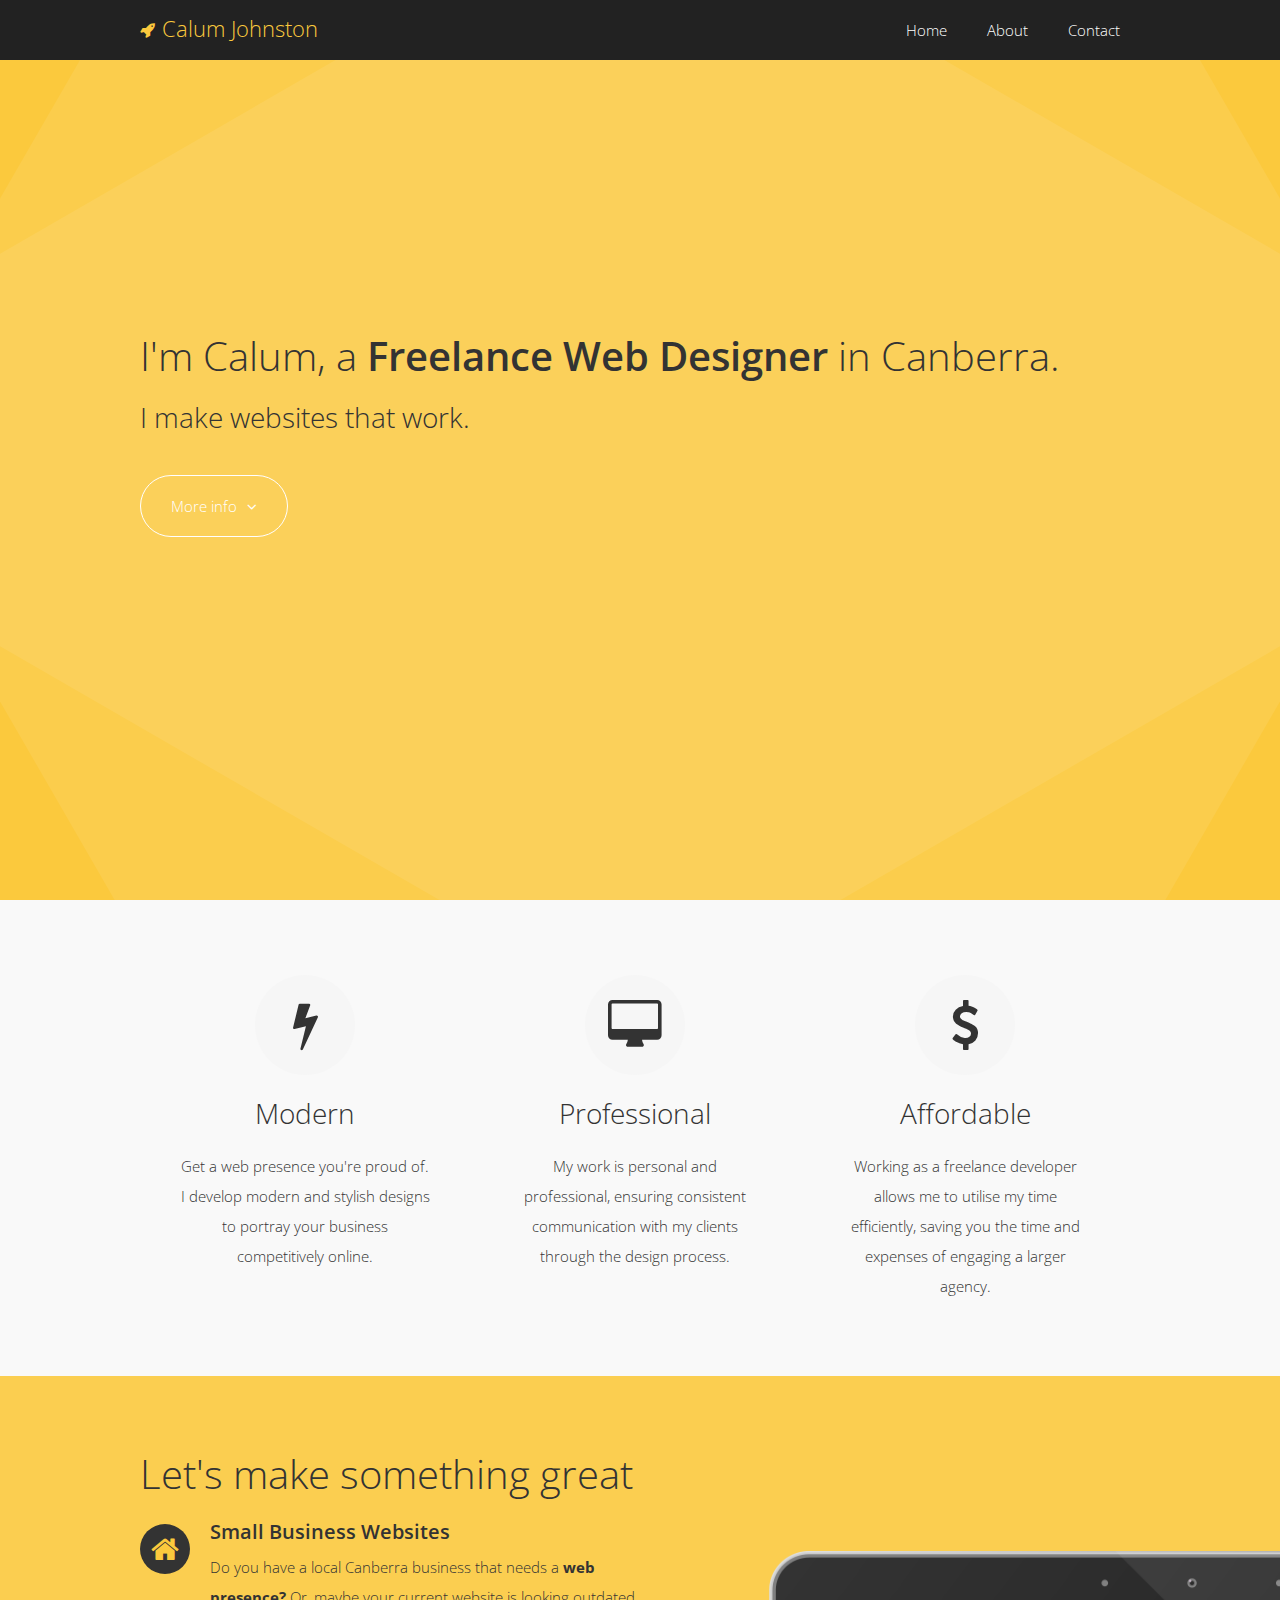
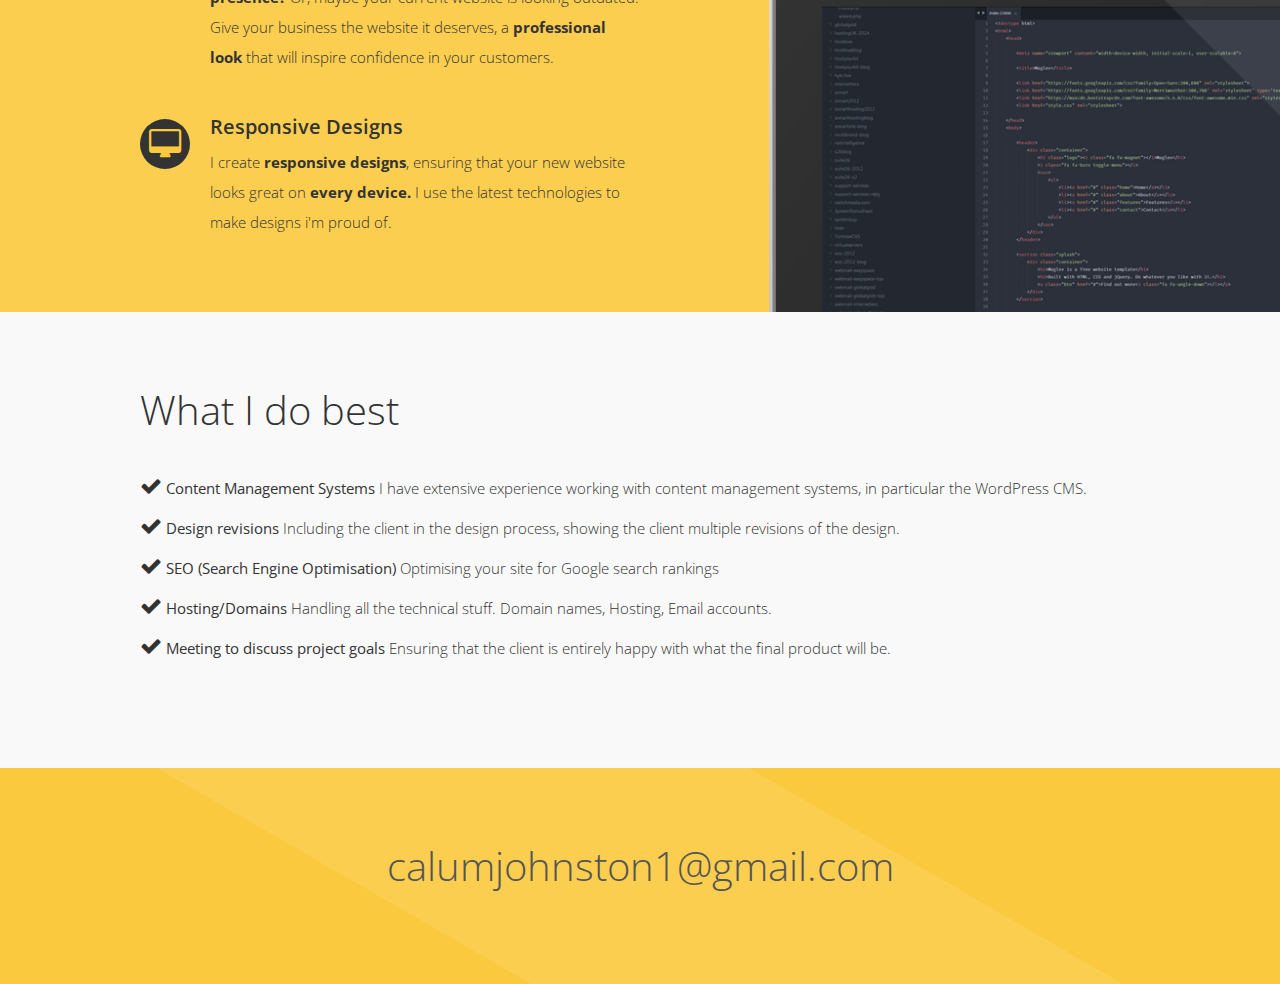
==== index.html @ a1131a32 "calumjohnston.me" ====
<!doctype html>
<html>
    <head>
        <meta name="viewport" content="width=device-width, initial-scale=1">
        <meta charset="utf-8">
        <meta name="description" itemprop="description" content="Canberra based Web Designer. I have experience creating sites that deliver results, whether it be small business or a personal project. Let's make something great." />
        <meta name="keywords" itemprop="keywords" content="Freelance web designer canberra, Freelance web designer canberra, canberra web designer, web design canberra, freelance web design, web designer, web developer" />
        <title>Calum Johnston | Freelance Web Designer in Canberra</title>

        <link href="https://fonts.googleapis.com/css?family=Open+Sans:300,600" rel="stylesheet">
        <link href='https://fonts.googleapis.com/css?family=Merriweather:300,700' rel='stylesheet' type='text/css'>
        <link href="https://maxcdn.bootstrapcdn.com/font-awesome/4.4.0/css/font-awesome.min.css" rel="stylesheet">
        <link href="css/style.css" rel="stylesheet">
        <link rel="stylesheet" type="text/css" href="css/default.css" />
        <link rel="stylesheet" type="text/css" href="css/component.css" />
        <script src="js/modernizr.custom.js"></script>
    </head>
    <body>

        <header>
            <div class="container">
                <a class="logo-link"  data-scrollto="splash" href="#"><h1 class="logo"><i class="fa fa-rocket"></i>Calum Johnston</h1></a>
                <i class="fa fa-bars toggle-menu"></i>
                <nav>
                    <ul>
                        <li><a href="#" data-scrollto="splash">Home</a></li>
                        <li><a href="#" data-scrollto="overview">About</a></li>
                        <li><a href="#" data-scrollto="contact">Contact</a></li>
                    </ul>
                </nav>
            </div>
        </header>

        <section class="splash">
            <div class="container">
                <h1>I'm Calum, a <span class="title-bold">Freelance Web Designer</span> in Canberra.</h1>
                <h2>I make websites that work.</h2>
                <a class="btn" href="#" data-scrollto="overview">More info<i class="fa fa-angle-down"></i></a>
            </div>
        </section>

<!-- 
        Start portfolio
        <section class="recent-projects">
            <div class="container">
              <h1>Recent Projects</h1>
              <ul id="og-grid" class="og-grid">
                <li>
                  <a class="expand-link" href="http://hughgordon.com.au" data-largesrc="images/1.png" data-title='<a class="title-link"href="http://www.hughgordon.com.au" alt="Hugh Gordon Architect">hugh gordon architect</a>' data-description="A fully fledged client management system for Canberra based architect Hugh Gordon Architect.">
                    <img src="images/thumbs/1.png" alt="img01"/>
                  </a>
                </li>
                <li>
                  <a class="expand-link" href="http://wordcorrupt.me" data-largesrc="images/2.png" data-title='<a class="title-link"href="http://wordcorrupt.me" alt="Word Corrupt">wordcorrupt.me</a>' data-description="Word Corrupt is a simple web app I made over a weekend. It takes any uploaded Microsoft Word file and corrupts the file. 130,000 hits in the first 24 hours of launch.">
                    <img src="images/thumbs/2.png" alt="img02"/>
                  </a>
                </li>
                <li>
                  <a class="expand-link" href="" data-largesrc="images/3.png" data-title="Cafe Blog" data-description="An example of a website for a local cafe, built on the WordPress CMS. This allows for easy updating of the site's content.">
                    <img src="images/thumbs/3.png" alt="img03"/>
                  </a>
                </li>
              </ul>
            </div>
        </section> -->

        <section class="overview">
            <div class="container">
                <div>
                    <i class="fa fa-bolt"></i>
                    <h2>Modern</h2>
                    <p>Get a web presence you're proud of. I develop modern and stylish designs to portray your business competitively online.</p>
                </div>
                 <div>
                    <i class="fa fa-desktop"></i>
                    <h2>Professional</h2>
                    <p>My work is personal and professional, ensuring consistent communication with my clients through the design process.</p>
                </div>
                <div>
                    <i class="fa fa-usd"></i>
                    <h2>Affordable</h2>
                    <p>Working as a freelance developer allows me to utilise my time efficiently, saving you the time and expenses of engaging a larger agency.</p>
                </div>
               
            </div>
        </section>
        <!-- ABOUT -->
        <section class="about greybg">
            <div class="container">
              <img id="laptop" src="images/macbook-pro.png" alt="Laptop">
                <div>
                    <h1>Let's make something great</h1>
                    <ul>
                        <li>
                            <i class="fa fa-home"></i>
                            <h3>Small Business Websites</h3>
                            <p>Do you have a local Canberra business that needs a <span class="bold-text">web presence?</span> Or, maybe your current website is looking outdated.
                            Give your business the website it deserves, a <span class="bold-text">professional look</span> that will inspire confidence in your customers.</p>
                        </li>
                        <li>
                            <i class="fa fa-desktop"></i>
                            <h3>Responsive Designs</h3>
                            <p>I create <span class="bold-text">responsive designs</span>, ensuring that your new website looks great on <span class="bold-text">every device.</span> I use the latest technologies to make designs i'm proud of.</p>
                        </li>

                    </ul>
                </div>
            </div>
        </section>

        <!-- THE TITILLATING COPY -->
        <section class="components">
          <div class="container">
            <h1>What I do best</h1>
            <p>
            <ul class="package">
              <li class="component"></i><i class="fa fa-check checkmark"></i> <b>Content Management Systems</b> I have extensive experience working with content management systems, in particular the WordPress CMS.</li>
              <li class="component"></i><i class="fa fa-check checkmark"></i> <b>Design revisions</b> Including the client in the design process, showing the client multiple revisions of the design.</li>
              <li class="component"></i><i class="fa fa-check checkmark"></i> <b>SEO (Search Engine Optimisation)</b> Optimising your site for Google search rankings</li>
              <li class="component"></i><i class="fa fa-check checkmark"></i> <b>Hosting/Domains</b> Handling all the technical stuff. Domain names, Hosting, Email accounts.</li>
              <li class="component"></i><i class="fa fa-check checkmark"></i> <b>Meeting to discuss project goals</b> Ensuring that the client is entirely happy with what the final product will be.</li>
            </ul>
            </p>
          </div>
        </section>

        <!-- THE CONTACT  -->
        <a href="mailto:calumjohnston1@gmail.com">
          <section class="contact">
              <div class="container">
                  <h1>calumjohnston1@gmail.com</h1>
              </div>
          </section>
        </a>


        <script src="http://code.jquery.com/jquery-1.11.3.min.js"></script>
        <script src="js/grid.js"></script>
        <script src="js/script.js"></script>
    		<script>
    			$(function() {
    				Grid.init();
    			});
    		</script>


    </body>
</html>
---- css/style.css ----
/* Animations */

@keyframes pulse {
  0%   { transform: scale(1); }
  50% { transform: scale(0.8); }
  100% { transform: scale(1); }
}

@keyframes spin {
  0%   { transform: rotate(30deg); }
  100% { transform: rotate(210deg); }
}
@keyframes spin2 {
  0%   { transform: rotate(150deg); }
  100% { transform: rotate(330deg); }
}

/* End Animations */

/* Resets, Clears & Defaults */

*, *:after, *:before {
    box-sizing: border-box;
}

body, input, textarea{
    padding: 0; margin: 0;
    font-family: 'Open Sans', sans-serif;
    font-size: 16px;
    line-height: 30px;
    color: #555;
    font-weight: 300;
}
input:focus, textarea:focus{
    outline: 0;
}

.bold-text{
  font-weight: bold;
}
h1, h2, h3, p{
    margin: 0 0 20px 0;
    position: relative;
    z-index: 6;
}

h1{
    font-size: 40px;
    line-height: 46px;
    font-weight: 300;
}
h2{
    font-size: 28px;
    line-height: 36px;
    font-weight: 300;
}
h3{
    font-size: 20px;
    font-weight: 600;
}

a{
    color: #999;
    text-decoration: none;
}


img{
    max-width: 100%;
}

::selection {
  background: #eee; /* WebKit/Blink Browsers */
}
::-moz-selection {
  background: #eee; /* Gecko Browsers */
}

/* End Resets, Clears & Defaults */

.container{
    width: 100%;
    max-width: 1000px;
    margin: 0 auto;
}
.container:after{
    content: "";
    display: block;
    clear: both;
}
section{
    padding: 75px 20px;
}

.btn{
    display: inline-block;
    padding: 15px 30px;
    border-radius: 50px;
    color: #fff;
    border: 1px solid #fff;
    transition: 200ms;
    background: transparent;
    cursor: pointer;
}
.btn:hover{
    text-decoration: none;
    background: rgba(255,255,255,0.1);
}
.btn.yellow{
    color: #fbc93d;
    border: 1px sod #fbc93d;
}
.btn.smaller{
    padding: 10px 25px;
}
.btn .fa{
    margin-left: 10px;
}

header{
    background: #222;
    padding: 0 20px;
    position: fixed;
    top: 0; left: 0;
    width: 100%;
    z-index: 200;
}
header .logo{
    float: left;
    font-family: 'Open Sans', sans-serif;
    padding: 13px 0;
    color: #fbc93d;
    font-weight: 300;
    font-size: 22px;
    line-height: 30px;
    margin: 0;
}
header .logo .fa{
    font-size: 16px;
    position: relative;
    top: -1px;
    margin-right: 7px;
}
header nav{
    float: right;
}
header nav ul{
    padding: 0;
    margin: 0;
}
header nav ul li{
    display: inline-block;
    float: left;
}
header nav ul li a{
    display: inline-block;
    padding: 15px 20px;
    color: #fff;
    transition: 200ms;
}
header nav ul li a:hover, header nav ul li a.active{
    text-decoration: none;
    background: rgba(255,255,255,0.1);
}
header .toggle-menu{
    display: none;
}

.splash{
    background: #fbc93d;
    height: 100vh;
    overflow: hidden;
    position: relative;
}
.splash:after{
    content: "";
    display: block;
    position: absolute;
    top: -40px; right: -40px; bottom: -40px; left: -40px;
    background: rgba(255,255,255,0.08);
    transform: rotate(30deg);
    animation: spin 60s infinite linear;
}
.splash:before{
    content: "";
    display: block;
    position: absolute;
    top: -40px; right: -40px; bottom: -40px; left: -40px;
    background: rgba(255,255,255,0.08);
    transform: rotate(150deg);
    animation: spin2 50s infinite linear;
}
.splash .container{
    position: relative;
    top: 48%;
    transform: translateY(-50%);
    z-index: 5;
}
.splash .container h1 .title-bold{
  font-weight:600;
}
.splash h2{
    margin-bottom: 40px;
}

.overview{
    text-align: center;
}
.overview > div > div{
    float: left;
    width: 33%;
    padding: 0 40px 0 40px;
}
.overview .fa{
    display: inline-block;
    font-size: 50px;
    width: 100px;
    height: 100px;
    border-radius: 50px;
    background: #f6f6f6;
    margin-bottom: 20px;
    padding-top: 25px;
}
.overview p{
    margin-bottom: 0;
}
.recent-projects{
    text-align: center;
}
.recent-projects > div > div{
    float: left;
    width: 33%;
    padding: 0 40px 0 40px;
}
.recent-projects .fa{
    display: inline-block;
    font-size: 50px;
    width: 100px;
    height: 100px;
    border-radius: 50px;
    background: #f6f6f6;
    margin-bottom: 20px;
    padding-top: 25px;
}
.recent-projects p{
    margin-bottom: 0;
}

.greybg{
    background: #fbc93d;
}

.about{
    background: #FBCE50;
    position: relative;
    overflow: hidden;

}
.about img{
    position: absolute;
    top: 100px;
    left: 55%;
}
.about:nth-of-type(even) img{
    right: auto;
    left: 55%;
}
.about > div > div{
    width: 50%;
    float: left;
}
.about > div > div > p{
    margin-bottom: 40px;
}
.about:nth-of-type(odd) > div > div{
    float: left;
}
.about ul{
    margin: 0;
    padding: 0;
}
.about ul li{
    display: block;
    margin-bottom: 20px;
    padding-bottom: 20px;
}
.about ul li:last-child{
    margin-bottom: 0;
    padding-bottom: 0;
    border-bottom: 0;
}
.about ul li h3{
    margin: 0 0 5px 0;
}
.about ul li p:last-child{
    margin: 0;
}
.about ul li .fa{
    float: left;
    font-size: 30px;
    background: #333;
    color: #fbc93d;
    width: 50px;
    height: 50px;
    display: inline-block;
    text-align: center;
    padding-top: 10px;
    border-radius: 25px;
    margin-right: 20px;
    margin-top: 7px;
}
.checkmark{
  color:#333!important;
  font-size:22px!important;
  background:none!important;
}
.about ul li p{
    overflow: hidden;
}
section.components{
display:flex!important;
justify-content: flex-end!important;
}
section.components h1{
  margin-bottom:40px;
}
section.components li{
  list-style:none;
  padding-bottom:10px;
}

.contact{
    background: #fbc93d;
    position: relative;
    overflow: hidden;
    text-align: center;
}
.contact:after{
    content: "";
    display: block;
    position: absolute;
    top: -40px; right: -40px; bottom: -40px; left: -40px;
    background: rgba(255,255,255,0.1);
    transform: rotate(30deg);
}
.contact .input{
    width: 47%;
    float: left;
}
.contact .input:nth-of-type(odd){
    margin-right: 6%;
}
.contact .message{
    display: block;
    clear: both;
    float: none;
    padding-top: 10px;
}
.contact .input input{
    display: block;
    width: 100%;
    background: rgba(255,255,255,0.3);
    border: 0;
    padding: 10px 15px;
}
.contact .message textarea{
    display: block;
    width: 100%;
    height: 200px;
    background: rgba(255,255,255,0.3);
    border: 0;
    padding: 10px 15px;
    resize: vertical;
}
.contact label{
    position: relative;
    z-index: 10;
}
.contact label span{
    display: block;
    text-align: left;
    font-size: 14px;
}
.contact label span .fa{
    margin-right: 7px;
}
.contact .submit{
    display: block;
    text-align: center;
    padding-top: 40px;
}
.contact h2{
    margin-bottom: 40px;
}
section.contact:hover{
  background-color:#E2B024;
}

footer{
    background: #222;
    color: #ccc;
    padding: 0 20px;
}
footer .copyright{
    float: left;
    padding: 15px 0;
}
footer .copyright p{
    margin: 0;
}
footer .copyright a{
    color: #fff;
}
footer .social{
    float: right;
    padding: 15px 0;
}
footer .social a{
    margin-left: 10px;
    font-size: 20px;
    color: #ccc;
}
footer .social a:hover{
    color: #fff;
}

@media (max-width: 800px){
    section{
        padding: 80px 10px;
    }
    header, footer{
        padding: 0 10px;
    }
    .splash{
        height: auto;
        padding: 150px 10px 80px 10px;
        text-align: center;
    }
    .splash .container{
        position: relative;
        top: 0;
        transform: none;
    }
    .recent-projects > div > div{
        padding: 0 20px;
    }
    .about img{
        right: 65%;
    }
    .about:nth-of-type(even) img{
        left: 65%;
    }
    .about > div > div{
        width: 60%;
    }
    .overview > div > div{
        padding: 0 20px;
    }
    header nav ul li a{
        padding: 15px;
    }
    .pricing > div > div{
        width: 100% !important;
        float: none;
        margin: 0 0 20px 0 !important;
        box-shadow: none !important;
    }
    .pricing > div > div h3{
        background: #555 !important;
        color: #fff !important;
    }
    .pricing h2{
        margin-bottom: 40px;
    }
}

@media (max-width: 600px){
    section{
        padding: 40px 10px;
    }
    .splash{
        padding: 100px 10px 40px 10px;
    }
    .recent-projects > div > div{
        float: none;
        width: 100%;
        margin-bottom: 40px;
        padding: 0;
    }
    .recent-projects > div > div:last-child{
        margin-bottom: 0;
    }
    .recent-projects p{
        overflow: hidden;
    }
    .about img{
        display: none;
    }
    .about > div > div{
        width: 100%;
        float: none;
    }
    .overview > div > div{
        float: none;
        width: 100%;
        margin-bottom: 40px;
        padding: 0;
    }
    .overview > div > div:last-child{
        margin-bottom: 0;
    }
    .overview p{
        overflow: hidden;
    }
    header nav{
        float: none;
        position: fixed;
        top: 56px;
        left: -300px;
        bottom: 0;
        width: 100%;
        max-width: 300px;
        background: #333;
        transition: 200ms;
    }
    header nav.visible{
        left: 0px;
    }
    header nav ul li{
        display: block;
        float: none;
        width: 100%;
    }
    header nav ul li a{
        display: block;
        width: 100%;
        border-bottom: 1px solid rgba(255,255,255,0.1);
    }
    header .toggle-menu{
        display: block;
        color: #fff;
        position: absolute;
        right: 10px;
        top: 13px;
        font-size: 28px;
    }
    footer{
        text-align: center;
    }
    footer .copyright, footer .social{
        float: none;
    }
    footer .social{
        padding-top: 0;
    }

    .contact .input{
        display: block;
        width: 100%;
        float: none;
    }
    .contact .input:nth-of-type(odd){
        margin-right: 0;
    }
    .contact label{
        padding-top: 10px;
    }
    .contact label:first-of-type{
        padding-top: 0;
    }
    .contact h1{
      font-size:18px;
    }
}
---- css/default.css ----
/* General Demo Style */
html { height: 100%; }

*,
*:after,
*:before {
	-webkit-box-sizing: border-box;
	-moz-box-sizing: border-box;
	box-sizing: border-box;
	padding: 0;
	margin: 0;
}

/* Clearfix hack by Nicolas Gallagher: http://nicolasgallagher.com/micro-clearfix-hack/ */
.clearfix:before,
.clearfix:after {
    content: " ";
    display: table;
}

.clearfix:after {
    clear: both;
}

.clearfix {
    *zoom: 1;
}

body {
    background: #f9f9f9;
    font-weight: 300;
    font-size: 15px;
    color: #333;
    overflow: scroll;
    overflow-x: hidden;
}

a {
	color: #555;
	text-decoration: none;
}

.container {
	width: 100%;
	position: relative;
}

.container > header {
	width: 90%;
	max-width: 1240px;
	margin: 0 auto;
	position: relative;
	padding: 0 30px 50px 30px;
}

.container > header {
	padding: 60px 30px 50px;
	text-align: center;
}

.container > header h1 {
	font-size: 34px;
	line-height: 38px;
	margin: 0 auto;
	font-weight: 700;
	color: #333;
}

.container > header h1 span {
	display: block;
	font-size: 20px;
	font-weight: 300;
}

.main > p {
	text-align: center;
	padding: 50px 20px;
}

/* Header Style */
.codrops-top {
	line-height: 24px;
	font-size: 11px;
	background: #fff;
	background: rgba(255, 255, 255, 0.5);
	text-transform: uppercase;
	z-index: 9999;
	position: relative;
	box-shadow: 1px 0px 2px rgba(0,0,0,0.2);
}

.codrops-top a {
	padding: 0px 10px;
	letter-spacing: 1px;
	color: #333;
	display: inline-block;
}

.codrops-top a:hover {
	background: rgba(255,255,255,0.8);
	color: #000;
}

.codrops-top span.right {
	float: right;
}

.codrops-top span.right a {
	float: left;
	display: block;
}
---- css/component.css ----
.og-grid {
	list-style: none;
	padding: 20px 0;
	margin: 0 auto;
	text-align: center;
	width: 100%;
	max-height: 650px;
}
.og-grid img{
	-webkit-filter: grayscale(100%);
	filter: grayscale(100%);
	transition: all 100ms;
}
.og-grid img:hover{
	-webkit-filter: grayscale(0%);
	filter: grayscale(0%);
}
.og-expander img, .og-expanded img{
	-webkit-filter: grayscale(0%);
	filter: grayscale(0%);
}

.og-grid li {
	display: inline-block;
	margin: 10px 5px 0 5px;
	vertical-align: top;
	height: 250px;
}

.og-grid li > a,
.og-grid li > a img {
	border: none;
	outline: none;
	display: block;
	position: relative;
}

.og-grid li.og-expanded > a::after {
	top: auto;
	border: solid transparent;
	content: " ";
	height: 0;
	width: 0;
	position: absolute;
	pointer-events: none;
	border-bottom-color: #F9F9F9;
	border-width: 15px;
	left: 50%;
	margin: -20px 0 0 -15px;
}

.og-expander {
	position: absolute;
	background: #F9F9F9;
	top: auto;
	left: 0;
	width: 100%;
	margin-top: 10px;
	text-align: left;
	max-height: 400px;
	overflow: hidden;
}

.og-expander-inner {
	padding: 50px 30px;
	max-height: 400px;
}

.og-close {
	position: absolute;
	width: 40px;
	height: 40px;
	top: 20px;
	right: 20px;
	cursor: pointer;
}

.og-close::before,
.og-close::after {
	content: '';
	position: absolute;
	width: 100%;
	top: 50%;
	height: 1px;
	background: #888;
	-webkit-transform: rotate(45deg);
	-moz-transform: rotate(45deg);
	transform: rotate(45deg);
}

.og-close::after {
	-webkit-transform: rotate(-45deg);
	-moz-transform: rotate(-45deg);
	transform: rotate(-45deg);
}

.og-close:hover::before,
.og-close:hover::after {
	background: #333;
}

.og-fullimg,
.og-details {
	width: 50%;
	float: left;
	height: 100%;
	overflow: hidden;
	position: relative;
}

.og-details {
	padding: 0 40px 0 20px;
}

.og-fullimg {
	text-align: center;
}

.og-fullimg img {
	display: inline-block;
	max-height: 100%;
	max-width: 100%;
}

.og-details h3 {
	font-weight: 300;
	font-size: 42px;
	padding: 40px 0 10px;
	margin-bottom: 10px;
	line-height: 1.1em;

}

.og-details p {
	font-weight: 400;
	font-size: 16px;
	line-height: 22px;
	color: #999;
}

.og-details a.expand-link {
	font-weight: 700;
	font-size: 16px;
	color: #333;
	text-transform: uppercase;
	letter-spacing: 2px;
	padding: 10px 20px;
	border: 3px solid #333;
	display: inline-block;
	margin: 30px 0 0;
	outline: none;
}

.og-details a.expand-link::before {
	content: '\2192';
	display: inline-block;
	margin-right: 10px;
}

.og-details a.expand-link:hover {
	border-color: #999;
	color: #999;
}

.og-loading {
	width: 20px;
	height: 20px;
	border-radius: 50%;
	background: #ddd;
	box-shadow: 0 0 1px #ccc, 15px 30px 1px #ccc, -15px 30px 1px #ccc;
	position: absolute;
	top: 50%;
	left: 50%;
	margin: -25px 0 0 -25px;
	-webkit-animation: loader 0.5s infinite ease-in-out both;
	-moz-animation: loader 0.5s infinite ease-in-out both;
	animation: loader 0.5s infinite ease-in-out both;
}

@-webkit-keyframes loader {
	0% { background: #ddd; }
	33% { background: #ccc; box-shadow: 0 0 1px #ccc, 15px 30px 1px #ccc, -15px 30px 1px #ddd; }
	66% { background: #ccc; box-shadow: 0 0 1px #ccc, 15px 30px 1px #ddd, -15px 30px 1px #ccc; }
}

@-moz-keyframes loader {
	0% { background: #ddd; }
	33% { background: #ccc; box-shadow: 0 0 1px #ccc, 15px 30px 1px #ccc, -15px 30px 1px #ddd; }
	66% { background: #ccc; box-shadow: 0 0 1px #ccc, 15px 30px 1px #ddd, -15px 30px 1px #ccc; }
}

@keyframes loader {
	0% { background: #ddd; }
	33% { background: #ccc; box-shadow: 0 0 1px #ccc, 15px 30px 1px #ccc, -15px 30px 1px #ddd; }
	66% { background: #ccc; box-shadow: 0 0 1px #ccc, 15px 30px 1px #ddd, -15px 30px 1px #ccc; }
}
@media screen and (max-width: 1000px){
	.og-grid{max-height:600px;}
	.og-grid a, .og-grid li, .og-grid img{max-width:240px!important;}

}
@media screen and (max-width: 830px) {
	.og-expander h3 { font-size: 32px; }
	.og-expander p { font-size: 13px; }
	.og-expander a { font-size: 12px; }
	.og-grid{max-height:450px;}
	.og-grid a, .og-grid li,.og-grid img{max-width:200px!important;}
	.overview{
		padding-bottom:20px;
	}
	.feature{
		padding-top:20px;
	}
}

@media screen and (max-width: 650px) {

	.og-fullimg { display: none; }
	.og-details { float: none; width: 100%; }

}
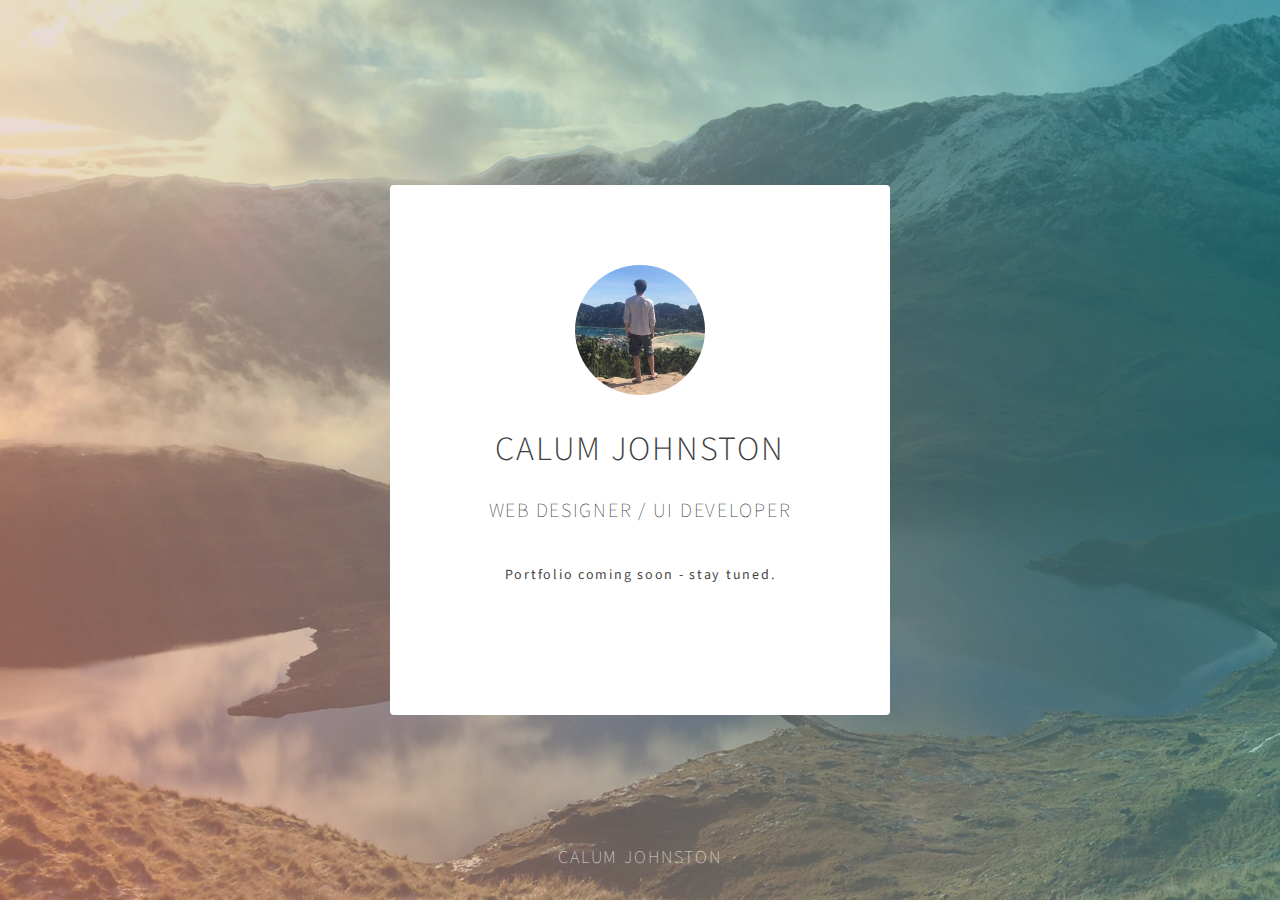
==== commit 189680fb: "New portfolio" ====
--- a/index.html
+++ b/index.html
@@ -1,148 +1,27 @@
-<!doctype html>
-<html>
+<!DOCTYPE html>
+<html lang="en">
     <head>
-        <meta name="viewport" content="width=device-width, initial-scale=1">
-        <meta charset="utf-8">
-        <meta name="description" itemprop="description" content="Canberra based Web Designer. I have experience creating sites that deliver results, whether it be small business or a personal project. Let's make something great." />
-        <meta name="keywords" itemprop="keywords" content="Freelance web designer canberra, Freelance web designer canberra, canberra web designer, web design canberra, freelance web design, web designer, web developer" />
-        <title>Calum Johnston | Freelance Web Designer in Canberra</title>
-
-        <link href="https://fonts.googleapis.com/css?family=Open+Sans:300,600" rel="stylesheet">
-        <link href='https://fonts.googleapis.com/css?family=Merriweather:300,700' rel='stylesheet' type='text/css'>
-        <link href="https://maxcdn.bootstrapcdn.com/font-awesome/4.4.0/css/font-awesome.min.css" rel="stylesheet">
-        <link href="css/style.css" rel="stylesheet">
-        <link rel="stylesheet" type="text/css" href="css/default.css" />
-        <link rel="stylesheet" type="text/css" href="css/component.css" />
-        <script src="js/modernizr.custom.js"></script>
+        <title>Calum Johnston | Web Designer</title>
+        <meta charset="UTF-8">
+        <link href="https://fonts.googleapis.com/css?family=Source+Sans+Pro:200,400" rel="stylesheet">
+        <link href="style.css" rel="stylesheet">
     </head>
     <body>
-
-        <header>
-            <div class="container">
-                <a class="logo-link"  data-scrollto="splash" href="#"><h1 class="logo"><i class="fa fa-rocket"></i>Calum Johnston</h1></a>
-                <i class="fa fa-bars toggle-menu"></i>
-                <nav>
-                    <ul>
-                        <li><a href="#" data-scrollto="splash">Home</a></li>
-                        <li><a href="#" data-scrollto="overview">About</a></li>
-                        <li><a href="#" data-scrollto="contact">Contact</a></li>
-                    </ul>
-                </nav>
-            </div>
-        </header>
-
-        <section class="splash">
-            <div class="container">
-                <h1>I'm Calum, a <span class="title-bold">Freelance Web Designer</span> in Canberra.</h1>
-                <h2>I make websites that work.</h2>
-                <a class="btn" href="#" data-scrollto="overview">More info<i class="fa fa-angle-down"></i></a>
-            </div>
-        </section>
-
-<!-- 
-        Start portfolio
-        <section class="recent-projects">
-            <div class="container">
-              <h1>Recent Projects</h1>
-              <ul id="og-grid" class="og-grid">
-                <li>
-                  <a class="expand-link" href="http://hughgordon.com.au" data-largesrc="images/1.png" data-title='<a class="title-link"href="http://www.hughgordon.com.au" alt="Hugh Gordon Architect">hugh gordon architect</a>' data-description="A fully fledged client management system for Canberra based architect Hugh Gordon Architect.">
-                    <img src="images/thumbs/1.png" alt="img01"/>
-                  </a>
-                </li>
-                <li>
-                  <a class="expand-link" href="http://wordcorrupt.me" data-largesrc="images/2.png" data-title='<a class="title-link"href="http://wordcorrupt.me" alt="Word Corrupt">wordcorrupt.me</a>' data-description="Word Corrupt is a simple web app I made over a weekend. It takes any uploaded Microsoft Word file and corrupts the file. 130,000 hits in the first 24 hours of launch.">
-                    <img src="images/thumbs/2.png" alt="img02"/>
-                  </a>
-                </li>
-                <li>
-                  <a class="expand-link" href="" data-largesrc="images/3.png" data-title="Cafe Blog" data-description="An example of a website for a local cafe, built on the WordPress CMS. This allows for easy updating of the site's content.">
-                    <img src="images/thumbs/3.png" alt="img03"/>
-                  </a>
-                </li>
-              </ul>
-            </div>
-        </section> -->
-
-        <section class="overview">
-            <div class="container">
-                <div>
-                    <i class="fa fa-bolt"></i>
-                    <h2>Modern</h2>
-                    <p>Get a web presence you're proud of. I develop modern and stylish designs to portray your business competitively online.</p>
+        <div id="wrapper">
+            <section id="main">
+                <span class="top">
+                    <img src="viewpoint.jpg"/>
+                </span>
+                <div id="content">
+                    <h1>CALUM JOHNSTON</h1>
+                    <h3>WEB DESIGNER / UI DEVELOPER</h3>
+                    <h3 class="soon">Portfolio coming soon - stay tuned.</h3>
                 </div>
-                 <div>
-                    <i class="fa fa-desktop"></i>
-                    <h2>Professional</h2>
-                    <p>My work is personal and professional, ensuring consistent communication with my clients through the design process.</p>
-                </div>
-                <div>
-                    <i class="fa fa-usd"></i>
-                    <h2>Affordable</h2>
-                    <p>Working as a freelance developer allows me to utilise my time efficiently, saving you the time and expenses of engaging a larger agency.</p>
-                </div>
-               
-            </div>
-        </section>
-        <!-- ABOUT -->
-        <section class="about greybg">
-            <div class="container">
-              <img id="laptop" src="images/macbook-pro.png" alt="Laptop">
-                <div>
-                    <h1>Let's make something great</h1>
-                    <ul>
-                        <li>
-                            <i class="fa fa-home"></i>
-                            <h3>Small Business Websites</h3>
-                            <p>Do you have a local Canberra business that needs a <span class="bold-text">web presence?</span> Or, maybe your current website is looking outdated.
-                            Give your business the website it deserves, a <span class="bold-text">professional look</span> that will inspire confidence in your customers.</p>
-                        </li>
-                        <li>
-                            <i class="fa fa-desktop"></i>
-                            <h3>Responsive Designs</h3>
-                            <p>I create <span class="bold-text">responsive designs</span>, ensuring that your new website looks great on <span class="bold-text">every device.</span> I use the latest technologies to make designs i'm proud of.</p>
-                        </li>
-
-                    </ul>
-                </div>
-            </div>
-        </section>
-
-        <!-- THE TITILLATING COPY -->
-        <section class="components">
-          <div class="container">
-            <h1>What I do best</h1>
-            <p>
-            <ul class="package">
-              <li class="component"></i><i class="fa fa-check checkmark"></i> <b>Content Management Systems</b> I have extensive experience working with content management systems, in particular the WordPress CMS.</li>
-              <li class="component"></i><i class="fa fa-check checkmark"></i> <b>Design revisions</b> Including the client in the design process, showing the client multiple revisions of the design.</li>
-              <li class="component"></i><i class="fa fa-check checkmark"></i> <b>SEO (Search Engine Optimisation)</b> Optimising your site for Google search rankings</li>
-              <li class="component"></i><i class="fa fa-check checkmark"></i> <b>Hosting/Domains</b> Handling all the technical stuff. Domain names, Hosting, Email accounts.</li>
-              <li class="component"></i><i class="fa fa-check checkmark"></i> <b>Meeting to discuss project goals</b> Ensuring that the client is entirely happy with what the final product will be.</li>
-            </ul>
-            </p>
-          </div>
-        </section>
-
-        <!-- THE CONTACT  -->
-        <a href="mailto:calumjohnston1@gmail.com">
-          <section class="contact">
-              <div class="container">
-                  <h1>calumjohnston1@gmail.com</h1>
-              </div>
-          </section>
-        </a>
-
-
-        <script src="http://code.jquery.com/jquery-1.11.3.min.js"></script>
-        <script src="js/grid.js"></script>
-        <script src="js/script.js"></script>
-    		<script>
-    			$(function() {
-    				Grid.init();
-    			});
-    		</script>
-
-
+            </section>
+            <footer class="font-med">
+              calum johnston
+            </footer>
+            
+        </div>
     </body>
-</html>
+</html>--- a/style.css
+++ b/style.css
@@ -0,0 +1,96 @@
+html, body, div, span, applet, object, iframe,
+h1, h2, h3, h4, h5, h6, p, blockquote, pre,
+a, abbr, acronym, address, big, cite, code,
+del, dfn, em, img, ins, kbd, q, s, samp,
+small, strike, strong, sub, sup, tt, var,
+b, u, i, center,
+dl, dt, dd, ol, ul, li,
+fieldset, form, label, legend,
+table, caption, tbody, tfoot, thead, tr, th, td,
+article, aside, canvas, details, embed, 
+figure, figcaption, footer, header, hgroup, 
+menu, nav, output, ruby, section, summary,
+time, mark, audio, video {
+	margin: 0;
+	padding: 0;
+	border: 0;
+	font-size: 100%;
+	font: inherit;
+	vertical-align: baseline;
+}
+*, *:before, *:after {
+    -moz-box-sizing: border-box;
+    -webkit-box-sizing: border-box;
+    box-sizing: border-box;
+}
+
+#wrapper{
+    display:flex;
+    justify-content:center;
+    align-items:center;
+    height:100vh;
+    max-height:100%;
+    background-image: url("images/overlay.png"), linear-gradient(60deg, rgba(255, 165, 150, 0.5) 5%, rgba(0, 228, 255, 0.35)), url("bg.jpg");
+    background-size:cover;
+    font-family:Source Sans Pro,Arial;
+}
+#main{
+    position: relative;
+    background-color:#ffffff;
+    height:530px;
+    width:500px;
+    border-radius:4px;
+    overflow:hidden;
+}
+
+.top{
+    display:flex;
+    justify-content: center;
+    padding-top:80px;
+}
+.top img{
+    height:130px;
+    border-radius: 100%;
+    margin-bottom:30px;
+}
+#content{
+    display:flex;
+    justify-content: center;
+    flex-direction: column;
+}
+#content h1, #content h3{
+    text-align:center;
+    opacity:0.75;
+   
+    letter-spacing:1.3pt;
+}
+#content h1{ 
+    font-size:34px; 
+    font-weight:bold;
+    font-weight:300;
+    margin-bottom:23px;
+}
+#content h3{ 
+    font-weight:200;
+    font-size:20px; 
+}
+.soon{
+    margin-top:40px;
+    font-size:14px!important;
+    font-weight:400!important;
+}
+footer{
+    width:100vw;
+    max-width:100%;
+    color:rgba(255, 255, 255, 0.75);
+    position:absolute;
+    text-transform: uppercase;
+    letter-spacing:1.4pt;
+    font-weight:100;
+    bottom:30px;
+    text-align:center;
+    
+}
+.font-med{
+    font-size:18px;
+}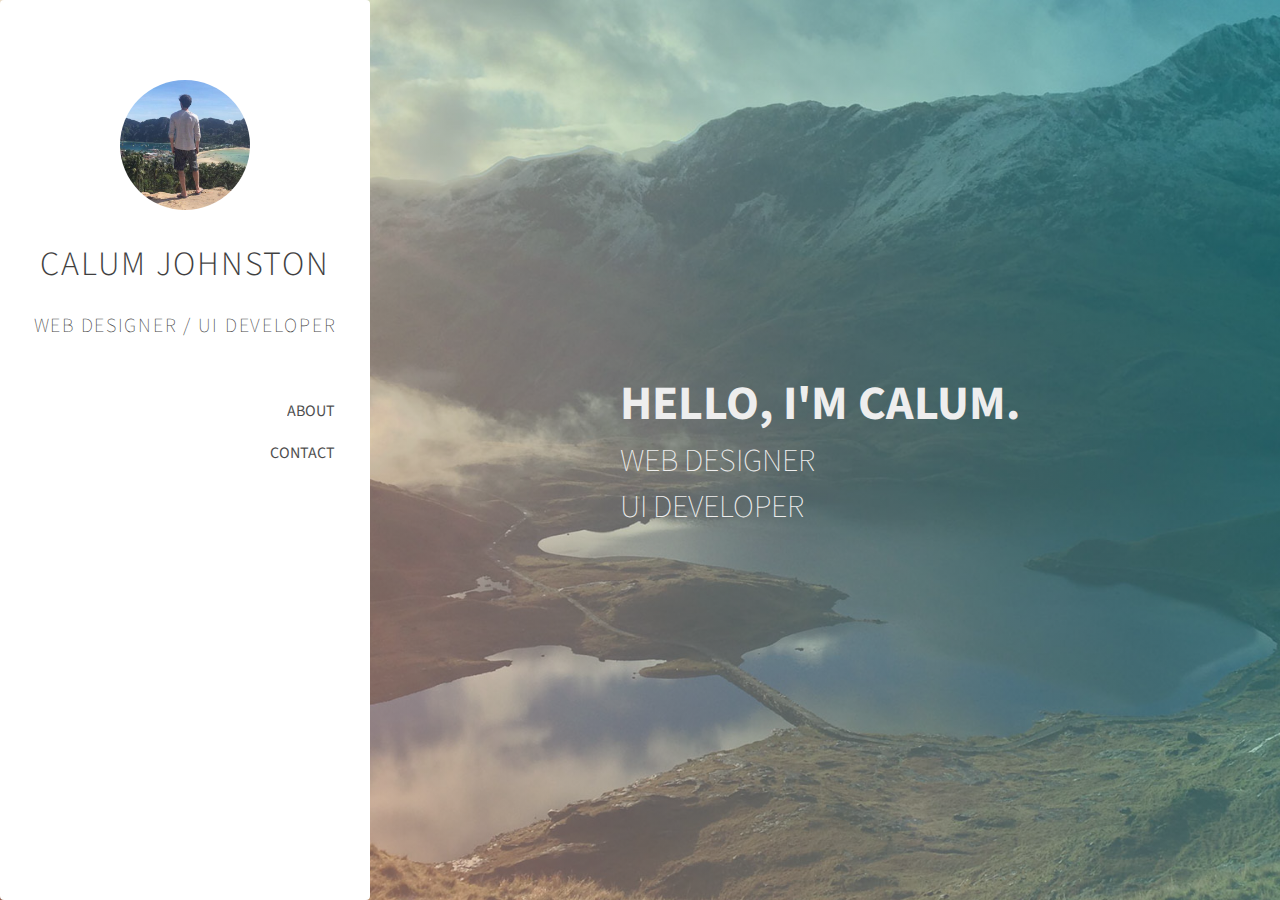
==== commit 5bd466a1: "css" ====
--- a/index.html
+++ b/index.html
@@ -3,6 +3,7 @@
     <head>
         <title>Calum Johnston | Web Designer</title>
         <meta charset="UTF-8">
+         <meta name="viewport" content="width=device-width, initial-scale=1">
         <link href="https://fonts.googleapis.com/css?family=Source+Sans+Pro:200,400" rel="stylesheet">
         <link href="style.css" rel="stylesheet">
     </head>
@@ -15,9 +16,21 @@
                 <div id="content">
                     <h1>CALUM JOHNSTON</h1>
                     <h3>WEB DESIGNER / UI DEVELOPER</h3>
-                    <h3 class="soon">Portfolio coming soon - stay tuned.</h3>
+                    <!--<h3 class="soon">Portfolio coming soon - stay tuned.</h3>-->
+                    <ul>
+                        <li>ABOUT</li>
+                        <li>CONTACT</li>
+                    </ul>
                 </div>
             </section>
+            <section id="right">
+                <div class="tag-container">
+                    <h1 id="tag">HELLO, I'M CALUM.</h1>
+                    <h2 class="tag-small">WEB DESIGNER</h2>
+                    <h2 class="tag-small">UI DEVELOPER</h2>
+                </div>
+            </section>
+           
             <footer class="font-med">
               calum johnston
             </footer>
--- a/style.css
+++ b/style.css
@@ -1,4 +1,16 @@
-html, body, div, span, applet, object, iframe,
+.example {
+    display: -webkit-box;
+    display: -ms-flexbox;
+    display: flex;
+    -webkit-transition: all .5s;
+    transition: all .5s;
+    -webkit-user-select: none;
+       -moz-user-select: none;
+        -ms-user-select: none;
+            user-select: none;
+    background: -webkit-linear-gradient(top, white, black);
+    background: linear-gradient(to bottom, white, black);
+}html, body, div, span, applet, object, iframe,
 h1, h2, h3, h4, h5, h6, p, blockquote, pre,
 a, abbr, acronym, address, big, cite, code,
 del, dfn, em, img, ins, kbd, q, s, samp,
@@ -19,33 +31,72 @@
 	vertical-align: baseline;
 }
 *, *:before, *:after {
-    -moz-box-sizing: border-box;
-    -webkit-box-sizing: border-box;
     box-sizing: border-box;
 }
-
+body, html{
+    overflow-x: hidden;
+}
 #wrapper{
-    display:flex;
-    justify-content:center;
-    align-items:center;
+    display:-webkit-box;
+    display:-ms-flexbox;
+    display:flex;
+    -webkit-box-pack:flex-start;
+        -ms-flex-pack:flex-start;
+            justify-content:space-around;
+    -webkit-box-align:center;
+        -ms-flex-align:center;
+            align-items:center;
     height:100vh;
     max-height:100%;
+    background-image: url("images/overlay.png"), -webkit-linear-gradient(30deg, rgba(255, 165, 150, 0.5) 5%, rgba(0, 228, 255, 0.35)), url("bg.jpg");
     background-image: url("images/overlay.png"), linear-gradient(60deg, rgba(255, 165, 150, 0.5) 5%, rgba(0, 228, 255, 0.35)), url("bg.jpg");
     background-size:cover;
     font-family:Source Sans Pro,Arial;
+    width:100vw;
+    max-width:100%;
 }
 #main{
-    position: relative;
+    position: absolute;
+    left:0px;
     background-color:#ffffff;
-    height:530px;
-    width:500px;
+    height:100vh;
+    width:370px;
     border-radius:4px;
     overflow:hidden;
 }
+#right{
+    position:absolute;
+    right:0;
+    width:75vw;
+    height:100vh;
+    max-height:100%;
+    display:flex;
+    justify-content:center;
+    align-items:center;
+}
 
+#tag{
+    font-weight:bold;
+    font-size:3em;
+    text-transform: uppercase;
+    color:#eee;
+}
+.tag-container{
+    margin-left:40px;
+}
+.tag-small{
+    font-weight:200;
+    font-size:2em;
+    text-transform: uppercase;
+    color:#eee;
+}
 .top{
-    display:flex;
-    justify-content: center;
+    display:-webkit-box;
+    display:-ms-flexbox;
+    display:flex;
+    -webkit-box-pack: center;
+        -ms-flex-pack: center;
+            justify-content: center;
     padding-top:80px;
 }
 .top img{
@@ -54,9 +105,16 @@
     margin-bottom:30px;
 }
 #content{
-    display:flex;
-    justify-content: center;
-    flex-direction: column;
+    display:-webkit-box;
+    display:-ms-flexbox;
+    display:flex;
+    -webkit-box-pack: center;
+        -ms-flex-pack: center;
+            justify-content: center;
+    -webkit-box-orient: vertical;
+    -webkit-box-direction: normal;
+        -ms-flex-direction: column;
+            flex-direction: column;
 }
 #content h1, #content h3{
     text-align:center;
@@ -74,12 +132,31 @@
     font-weight:200;
     font-size:20px; 
 }
+ul{
+    margin-top:40px;
+    padding-right:35px;
+    list-style:none;
+}
+ul li{
+    width:100%;
+    opacity:0.7;
+    padding:10px 0 10px 20px;
+    cursor:pointer;
+    text-align:right;
+}
+ul li:nth-child(1){
+    padding-top:20px;
+}
+ul li:hover{
+    opacity:1;
+}
 .soon{
     margin-top:40px;
     font-size:14px!important;
     font-weight:400!important;
 }
 footer{
+    display:none;
     width:100vw;
     max-width:100%;
     color:rgba(255, 255, 255, 0.75);
@@ -93,4 +170,44 @@
 }
 .font-med{
     font-size:18px;
+}
+@media screen and (max-width:960px){
+    #wrapper{
+        display:flex;
+        justify-content:center;
+        align-items:center;
+    }
+    .tag-container{
+        display:none;
+    }
+    #main{
+        position:initial;
+    }
+}
+@media screen and (max-width:720px){
+    #wrapper{
+        align-items:flex-start;
+        padding-top:5vh;
+        max-width:100vw;
+    }
+    #main{
+        width:80vw;
+        height:80vh;
+        overflow:visible;
+    }
+    #right{
+        height:80vh;
+    }
+    #main h3{
+        margin-bottom:5vh;
+        
+    }
+    .soon{
+        display:none;
+    }
+}
+@media screen and (max-width:420px){
+    #wrapper{
+        padding-top:2vh!important;
+    }
 }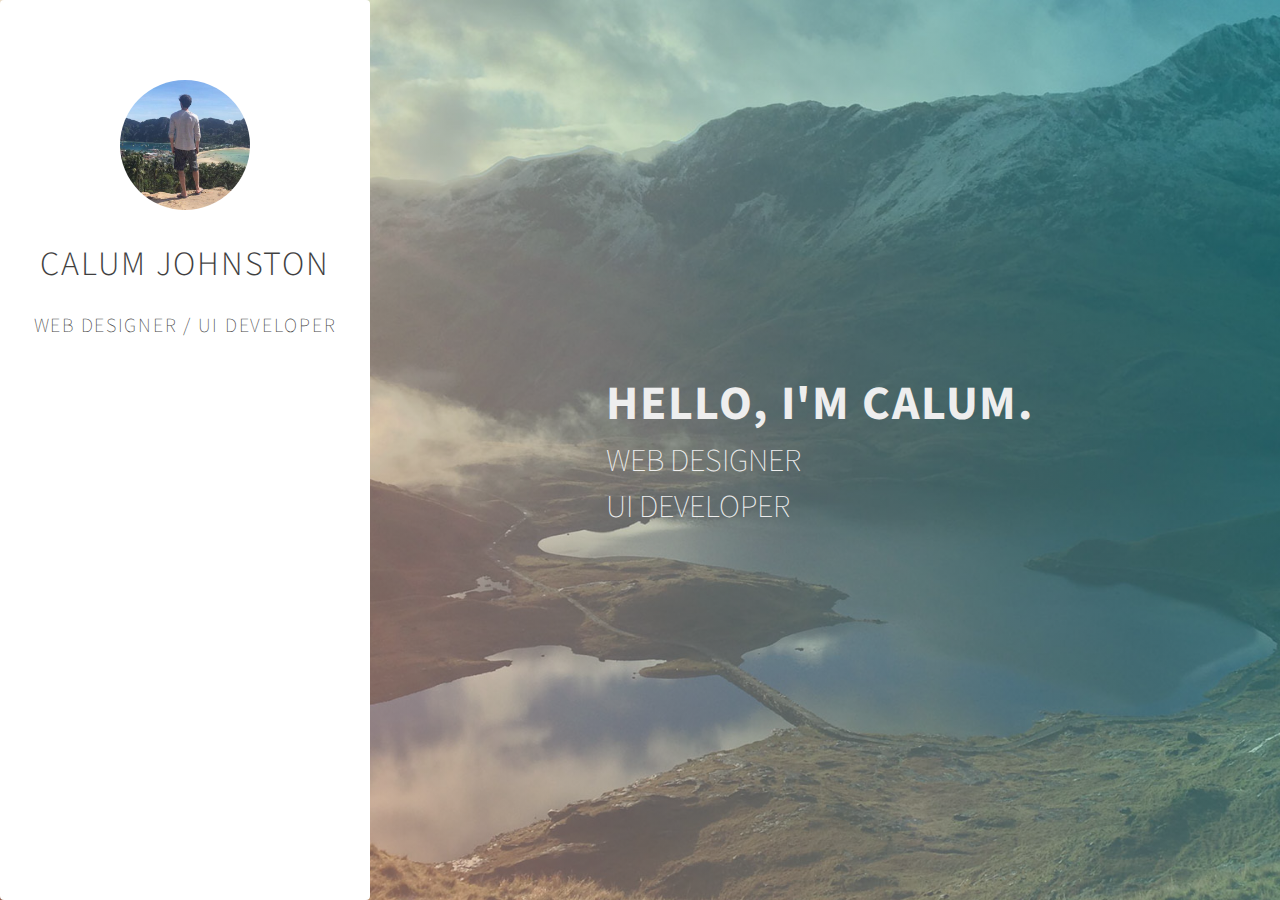
==== commit 8193d413: "hide menu" ====
--- a/index.html
+++ b/index.html
@@ -16,11 +16,12 @@
                 <div id="content">
                     <h1>CALUM JOHNSTON</h1>
                     <h3>WEB DESIGNER / UI DEVELOPER</h3>
-                    <!--<h3 class="soon">Portfolio coming soon - stay tuned.</h3>-->
+                    <!--<h3 class="soon">Portfolio coming soon - stay tuned.</h3>
                     <ul>
                         <li>ABOUT</li>
                         <li>CONTACT</li>
                     </ul>
+                    -->
                 </div>
             </section>
             <section id="right">
--- a/style.css
+++ b/style.css
@@ -80,6 +80,7 @@
     font-size:3em;
     text-transform: uppercase;
     color:#eee;
+    letter-spacing: 1.2pt;
 }
 .tag-container{
     margin-left:40px;
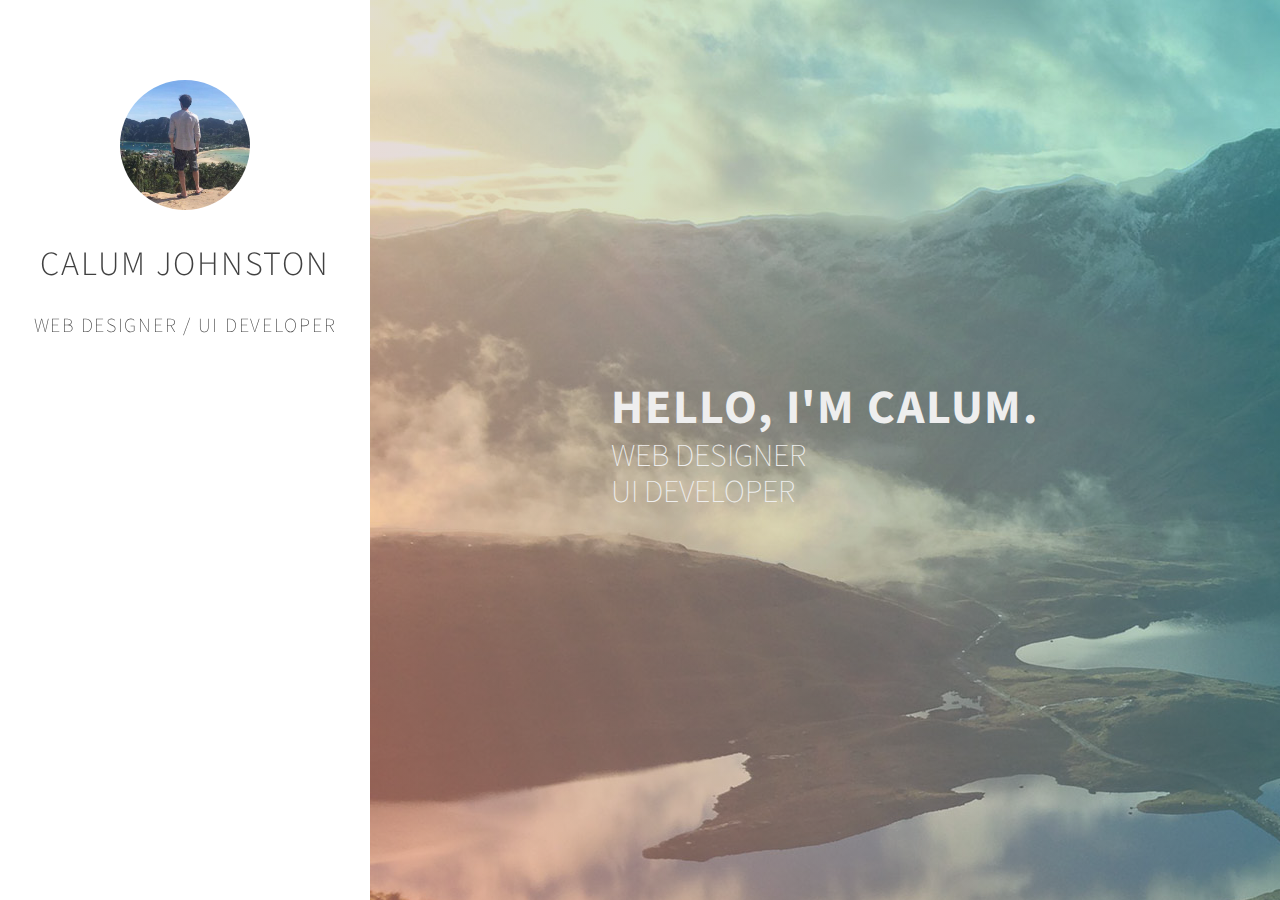
==== commit f146d2af: "updates" ====
--- a/index.html
+++ b/index.html
@@ -8,34 +8,34 @@
         <link href="style.css" rel="stylesheet">
     </head>
     <body>
-        <div id="wrapper">
-            <section id="main">
-                <span class="top">
-                    <img src="viewpoint.jpg"/>
-                </span>
-                <div id="content">
-                    <h1>CALUM JOHNSTON</h1>
-                    <h3>WEB DESIGNER / UI DEVELOPER</h3>
-                    <!--<h3 class="soon">Portfolio coming soon - stay tuned.</h3>
-                    <ul>
-                        <li>ABOUT</li>
-                        <li>CONTACT</li>
-                    </ul>
-                    -->
+        <div class="wrapper">
+            <section id="menu">
+                <div class="menu-position">
+                    <span class="top">
+                        <img src="viewpoint.jpg"/>
+                    </span>
+                    <div id="menu-content">
+                        <h1>CALUM JOHNSTON</h1>
+                        <h3>WEB DESIGNER / UI DEVELOPER</h3>
+                        <!--<h3 class="soon">Portfolio coming soon - stay tuned.</h3>
+                        <ul>
+                            <li>ABOUT</li>
+                            <li>CONTACT</li>
+                        </ul>
+                        -->
+                    </div>
                 </div>
             </section>
-            <section id="right">
-                <div class="tag-container">
-                    <h1 id="tag">HELLO, I'M CALUM.</h1>
-                    <h2 class="tag-small">WEB DESIGNER</h2>
-                    <h2 class="tag-small">UI DEVELOPER</h2>
-                </div>
-            </section>
-           
-            <footer class="font-med">
-              calum johnston
-            </footer>
-            
+            <div id="section-wrapper">
+                <section class="section" id="section-one">
+                    <div id="one-content">
+                        <h1>Hello, i'm calum.</h1>
+                        <h3>WEB DESIGNER</h3>
+                        <h3>UI DEVELOPER</h3>
+                    </div>
+                </section>
+                
+            </div>
         </div>
     </body>
 </html>--- a/style.css
+++ b/style.css
@@ -36,45 +36,47 @@
 body, html{
     overflow-x: hidden;
 }
-#wrapper{
-    display:-webkit-box;
-    display:-ms-flexbox;
-    display:flex;
-    -webkit-box-pack:flex-start;
-        -ms-flex-pack:flex-start;
-            justify-content:space-around;
-    -webkit-box-align:center;
-        -ms-flex-align:center;
-            align-items:center;
+.font-med{
+    font-size:18px;
+}
+.wrapper{
+    display:flex;
+}
+#section-wrapper{
     height:100vh;
     max-height:100%;
-    background-image: url("images/overlay.png"), -webkit-linear-gradient(30deg, rgba(255, 165, 150, 0.5) 5%, rgba(0, 228, 255, 0.35)), url("bg.jpg");
-    background-image: url("images/overlay.png"), linear-gradient(60deg, rgba(255, 165, 150, 0.5) 5%, rgba(0, 228, 255, 0.35)), url("bg.jpg");
-    background-size:cover;
     font-family:Source Sans Pro,Arial;
     width:100vw;
     max-width:100%;
-}
-#main{
-    position: absolute;
-    left:0px;
+    flex:1;
+}
+.section{
+    background-color:red;
+    height:100vh;
+    flex:1;
+}
+#menu{
+    display:flex;
+    justify-content: center;
+    left:0;
+    top:0;
+    bottom:0;
     background-color:#ffffff;
+    font-family:Source Sans Pro,Arial;
     height:100vh;
     width:370px;
     border-radius:4px;
     overflow:hidden;
-}
-#right{
-    position:absolute;
-    right:0;
-    width:75vw;
-    height:100vh;
-    max-height:100%;
-    display:flex;
-    justify-content:center;
+    z-index:10;
+    
+}
+.menu-position{
+    position:fixed;
+    display:flex;
+    justify-content: center;
     align-items:center;
-}
-
+    flex-direction: column;
+}
 #tag{
     font-weight:bold;
     font-size:3em;
@@ -83,7 +85,7 @@
     letter-spacing: 1.2pt;
 }
 .tag-container{
-    margin-left:40px;
+    margin-left:370px;
 }
 .tag-small{
     font-weight:200;
@@ -105,7 +107,7 @@
     border-radius: 100%;
     margin-bottom:30px;
 }
-#content{
+#menu-content{
     display:-webkit-box;
     display:-ms-flexbox;
     display:flex;
@@ -117,19 +119,18 @@
         -ms-flex-direction: column;
             flex-direction: column;
 }
-#content h1, #content h3{
+#menu-content h1, #menu-content h3{
     text-align:center;
     opacity:0.75;
-   
     letter-spacing:1.3pt;
 }
-#content h1{ 
+#menu-content h1{ 
     font-size:34px; 
     font-weight:bold;
     font-weight:300;
     margin-bottom:23px;
 }
-#content h3{ 
+#menu-content h3{ 
     font-weight:200;
     font-size:20px; 
 }
@@ -151,38 +152,49 @@
 ul li:hover{
     opacity:1;
 }
-.soon{
-    margin-top:40px;
-    font-size:14px!important;
-    font-weight:400!important;
-}
-footer{
-    display:none;
-    width:100vw;
-    max-width:100%;
-    color:rgba(255, 255, 255, 0.75);
-    position:absolute;
+
+#section-one{
+   background-image: linear-gradient(60deg, rgba(255, 165, 150, 0.5) 5%, rgba(0, 228, 255, 0.35)), url("bg.jpg");
+   color:#eee;
+   display:flex;
+   justify-content: center;
+   align-items: center;
+   flex-direction: column;
+}
+#one-content{
+    line-height:36px;
+}
+#one-content h1{
     text-transform: uppercase;
-    letter-spacing:1.4pt;
-    font-weight:100;
-    bottom:30px;
-    text-align:center;
-    
-}
-.font-med{
-    font-size:18px;
+    letter-spacing: 1.2pt;
+    font-size:3em;
+    font-weight: bold;
+    margin-bottom:12px;
+}
+#one-content h3{
+    font-weight:200;
+    font-size:2em;
 }
 @media screen and (max-width:960px){
-    #wrapper{
-        display:flex;
-        justify-content:center;
-        align-items:center;
+    #main{
+        width:240px;
+    }
+    span.top{
+        padding-top:20px;
     }
     .tag-container{
+    margin-left:240px;
+    }
+    img{
         display:none;
     }
-    #main{
-        position:initial;
+    #content h1{
+        text-align:right;
+        margin-right:30px;
+    }
+    #content h3{
+        text-align:right;
+        margin-right:30px;
     }
 }
 @media screen and (max-width:720px){
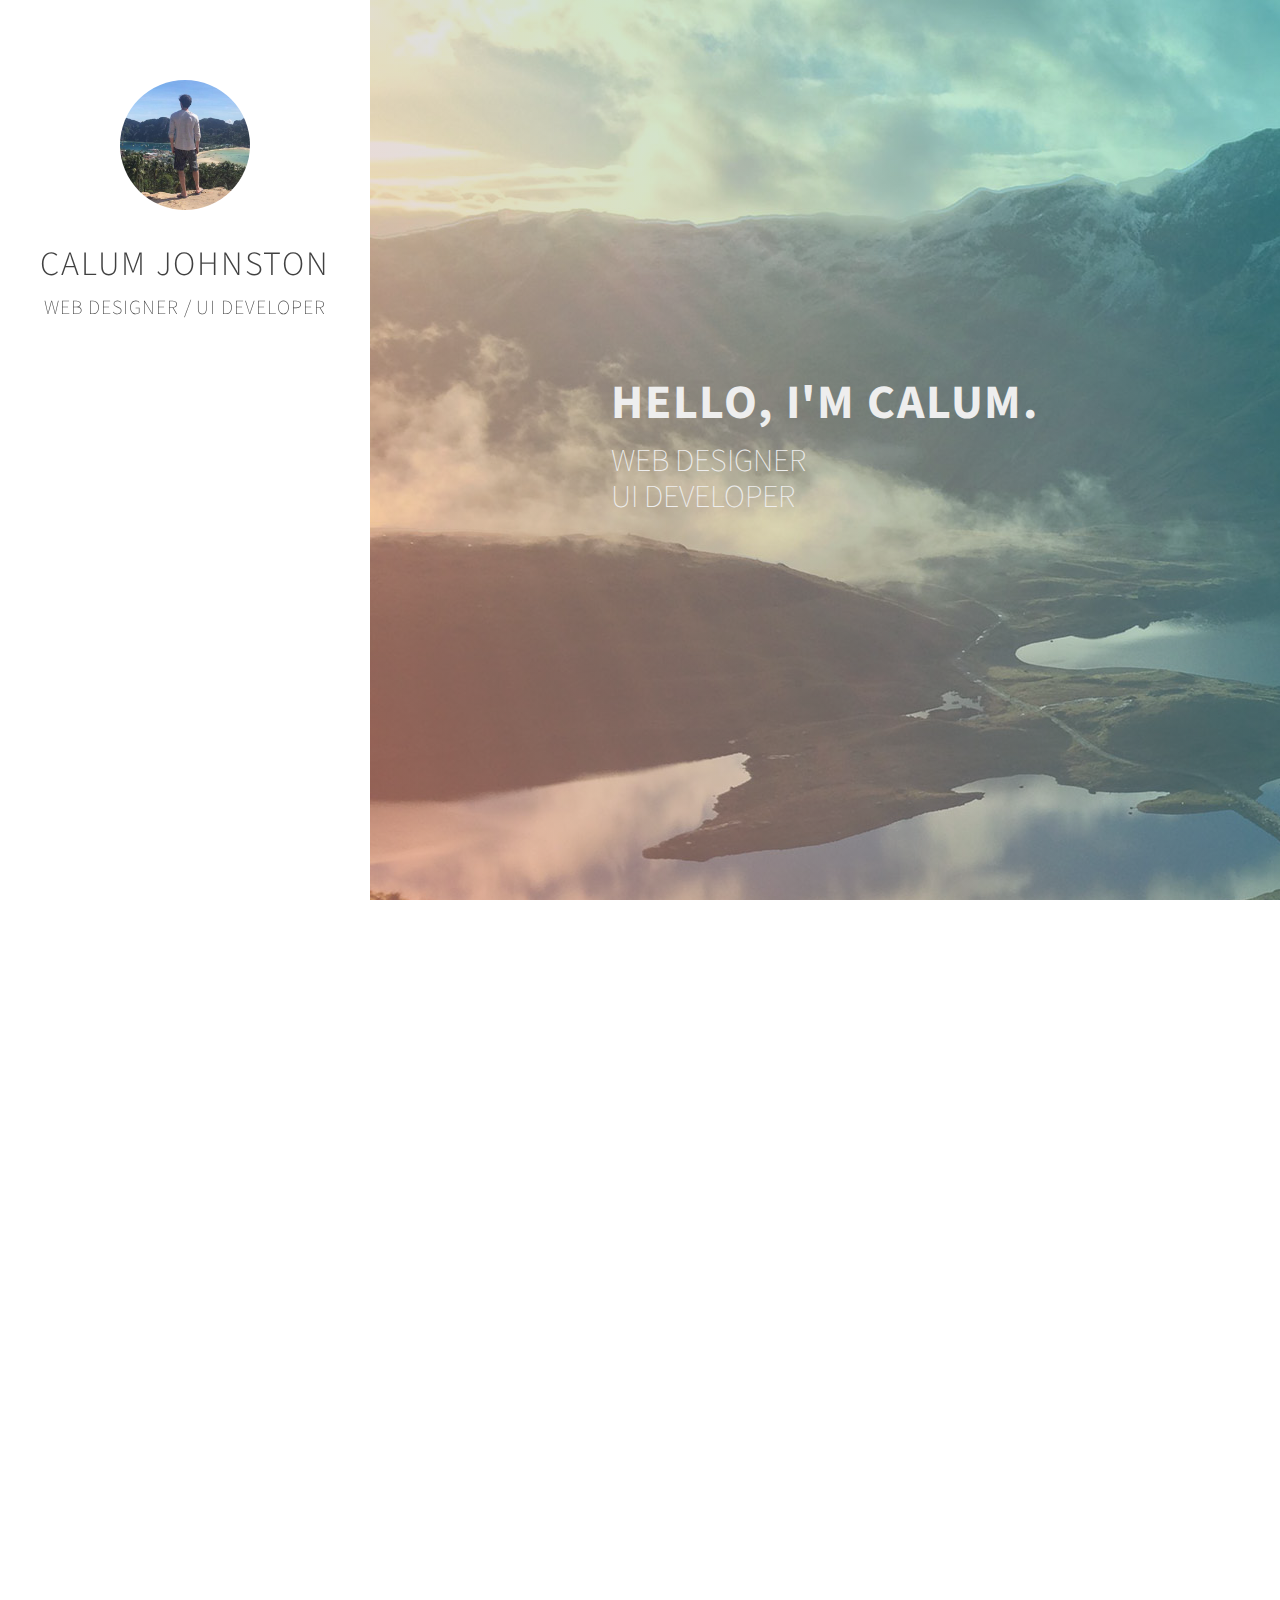
==== commit 45b1b255: "css" ====
--- a/index.html
+++ b/index.html
@@ -34,7 +34,11 @@
                         <h3>UI DEVELOPER</h3>
                     </div>
                 </section>
-                
+                <section class="section" id="section-two">
+                    <div id="one-content">
+                        <h1>calumjohnston1@gmail.com</h1>
+                    </div>
+                </section>
             </div>
         </div>
     </body>
--- a/style.css
+++ b/style.css
@@ -40,6 +40,8 @@
     font-size:18px;
 }
 .wrapper{
+    display:-webkit-box;
+    display:-ms-flexbox;
     display:flex;
 }
 #section-wrapper{
@@ -48,16 +50,24 @@
     font-family:Source Sans Pro,Arial;
     width:100vw;
     max-width:100%;
-    flex:1;
+    -webkit-box-flex:1;
+        -ms-flex:1;
+            flex:1;
 }
 .section{
     background-color:red;
     height:100vh;
-    flex:1;
+    -webkit-box-flex:1;
+        -ms-flex:1;
+            flex:1;
 }
 #menu{
-    display:flex;
-    justify-content: center;
+    display:-webkit-box;
+    display:-ms-flexbox;
+    display:flex;
+    -webkit-box-pack: center;
+        -ms-flex-pack: center;
+            justify-content: center;
     left:0;
     top:0;
     bottom:0;
@@ -71,11 +81,23 @@
     
 }
 .menu-position{
+    width:370px;
+    left:0;
+    top:0;
     position:fixed;
-    display:flex;
-    justify-content: center;
-    align-items:center;
-    flex-direction: column;
+    display:-webkit-box;
+    display:-ms-flexbox;
+    display:flex;
+    -webkit-box-pack: center;
+        -ms-flex-pack: center;
+            justify-content: center;
+    -webkit-box-align:center;
+        -ms-flex-align:center;
+            align-items:center;
+    -webkit-box-orient: vertical;
+    -webkit-box-direction: normal;
+        -ms-flex-direction: column;
+            flex-direction: column;
 }
 #tag{
     font-weight:bold;
@@ -122,15 +144,17 @@
 #menu-content h1, #menu-content h3{
     text-align:center;
     opacity:0.75;
+    
+}
+#menu-content h1{ 
     letter-spacing:1.3pt;
-}
-#menu-content h1{ 
     font-size:34px; 
     font-weight:bold;
     font-weight:300;
-    margin-bottom:23px;
+    margin-bottom:5px;
 }
 #menu-content h3{ 
+    letter-spacing:0.7pt;
     font-weight:200;
     font-size:20px; 
 }
@@ -154,12 +178,22 @@
 }
 
 #section-one{
+   background-image: -webkit-linear-gradient(30deg, rgba(255, 165, 150, 0.5) 5%, rgba(0, 228, 255, 0.35)), url("bg.jpg");
    background-image: linear-gradient(60deg, rgba(255, 165, 150, 0.5) 5%, rgba(0, 228, 255, 0.35)), url("bg.jpg");
    color:#eee;
+   display:-webkit-box;
+   display:-ms-flexbox;
    display:flex;
-   justify-content: center;
-   align-items: center;
-   flex-direction: column;
+   -webkit-box-pack: center;
+       -ms-flex-pack: center;
+           justify-content: center;
+   -webkit-box-align: center;
+       -ms-flex-align: center;
+           align-items: center;
+   -webkit-box-orient: vertical;
+   -webkit-box-direction: normal;
+       -ms-flex-direction: column;
+           flex-direction: column;
 }
 #one-content{
     line-height:36px;
@@ -169,58 +203,97 @@
     letter-spacing: 1.2pt;
     font-size:3em;
     font-weight: bold;
-    margin-bottom:12px;
+    margin-bottom:22px;
 }
 #one-content h3{
     font-weight:200;
     font-size:2em;
 }
+
+#section-two{
+background-image: -webkit-linear-gradient(300deg, rgba(255, 165, 150, 0.5) 5%, rgba(0, 228, 255, 0.35)), url("bsg.jpg");
+background-image: -o-linear-gradient(300deg, rgba(255, 165, 150, 0.5) 5%, rgba(0, 228, 255, 0.35)), url("bsg.jpg");
+background-image: linear-gradient(30deg, rgba(255, 165, 150, 0.5) 5%, rgba(0, 228, 255, 0.35)), url("bsg.jpg");
+   color:#eee;
+   display:-webkit-box;
+   display:-ms-flexbox;
+   display:flex;
+   -webkit-box-pack: center;
+       -ms-flex-pack: center;
+           justify-content: center;
+   -webkit-box-align: center;
+       -ms-flex-align: center;
+           align-items: center;
+   -webkit-box-orient: vertical;
+   -webkit-box-direction: normal;
+       -ms-flex-direction: column;
+           flex-direction: column;
+}
 @media screen and (max-width:960px){
     #main{
         width:240px;
     }
     span.top{
-        padding-top:20px;
-    }
-    .tag-container{
-    margin-left:240px;
+        display:none;
+    }
+    #menu{
+        -webkit-box-pack:center;
+            -ms-flex-pack:center;
+                justify-content:center;
+        -webkit-box-align:center;
+            -ms-flex-align:center;
+                    -ms-grid-row-align:center;
+                align-items:center;
     }
     img{
         display:none;
     }
-    #content h1{
+    #menu{
+        width:180px;
+    }
+    #menu-content{
+        width:180px;
+    }
+    #menu-content h1{
         text-align:right;
-        margin-right:30px;
-    }
-    #content h3{
+        font-size:24px;
+        padding-right:10px;
+        margin-bottom:30px;
+        width:180px;
+        font-weight:400;
+        line-height:24px;
+    }
+    #menu-content h3{
         text-align:right;
-        margin-right:30px;
-    }
-}
-@media screen and (max-width:720px){
-    #wrapper{
-        align-items:flex-start;
-        padding-top:5vh;
-        max-width:100vw;
-    }
-    #main{
-        width:80vw;
-        height:80vh;
-        overflow:visible;
-    }
-    #right{
-        height:80vh;
-    }
-    #main h3{
-        margin-bottom:5vh;
-        
-    }
-    .soon{
-        display:none;
-    }
-}
-@media screen and (max-width:420px){
-    #wrapper{
-        padding-top:2vh!important;
-    }
+        padding-right:10px;
+    }
+}
+@media screen and (max-width:660px){
+  #one-content{
+      width:240px;
+  }
+  #one-content h1{
+      line-height:46px;
+  }
+}
+@media screen and (max-width:520px){
+    #one-content{
+      width:170px;
+  }
+    #one-content h1{
+      font-size:32px;
+      line-height:32px;
+  }
+   #one-content h3{
+      font-size:22px;
+      line-height:22px;
+  }
+}
+@media screen and (max-width:400px){
+  #menu{
+      display:none;
+  }
+  h1,h3{
+      color:#222;
+  }
 }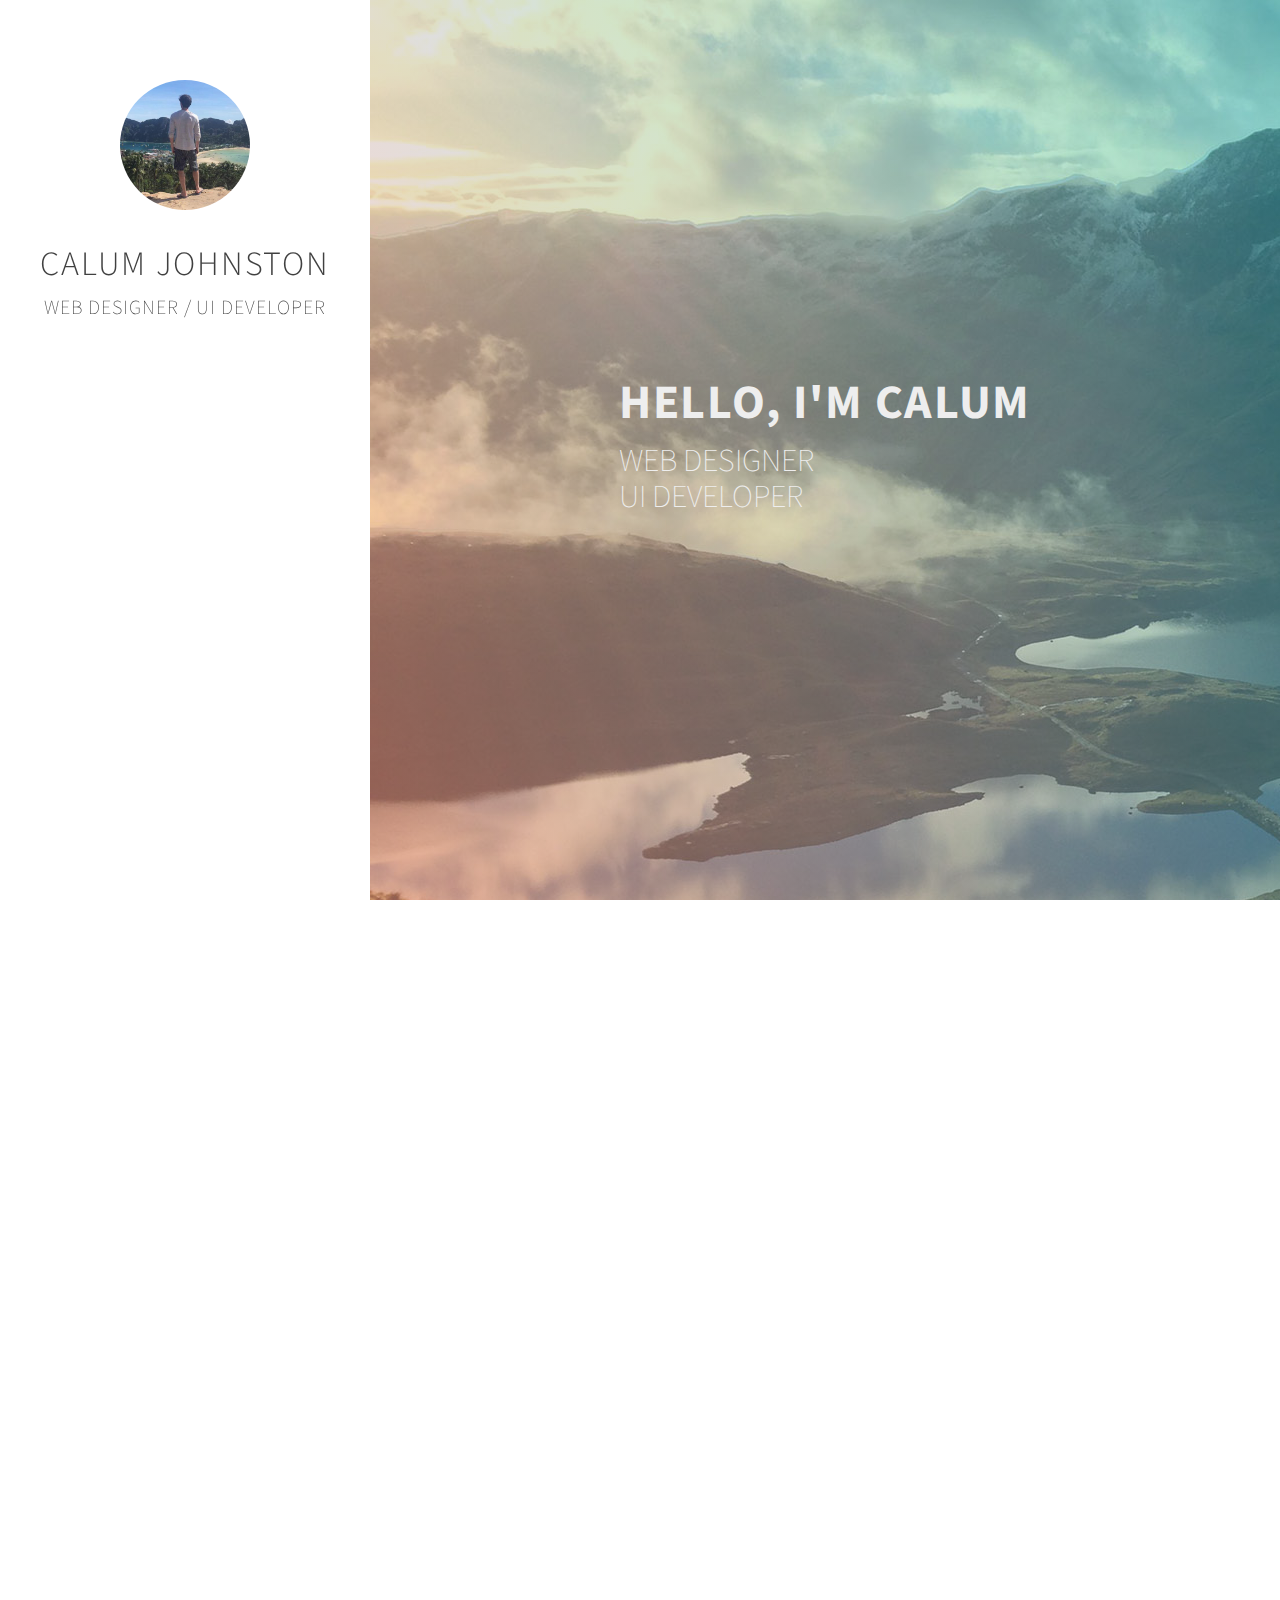
==== commit 3b832b37: "css" ====
--- a/index.html
+++ b/index.html
@@ -29,7 +29,7 @@
             <div id="section-wrapper">
                 <section class="section" id="section-one">
                     <div id="one-content">
-                        <h1>Hello, i'm calum.</h1>
+                        <h1>Hello, i'm calum</h1>
                         <h3>WEB DESIGNER</h3>
                         <h3>UI DEVELOPER</h3>
                     </div>
--- a/style.css
+++ b/style.css
@@ -75,6 +75,7 @@
     font-family:Source Sans Pro,Arial;
     height:100vh;
     width:370px;
+    min-width:370px;
     border-radius:4px;
     overflow:hidden;
     z-index:10;
@@ -233,6 +234,10 @@
     #main{
         width:240px;
     }
+    .menu-position{
+        width:180px;
+        top:10px;
+    }
     span.top{
         display:none;
     }
@@ -244,12 +249,15 @@
             -ms-flex-align:center;
                     -ms-grid-row-align:center;
                 align-items:center;
+        width:180px;
+        height:100vh;
+        min-width:180px;
     }
     img{
         display:none;
     }
     #menu{
-        width:180px;
+        
     }
     #menu-content{
         width:180px;
@@ -268,7 +276,7 @@
         padding-right:10px;
     }
 }
-@media screen and (max-width:660px){
+@media screen and (max-width:780px){
   #one-content{
       width:240px;
   }
